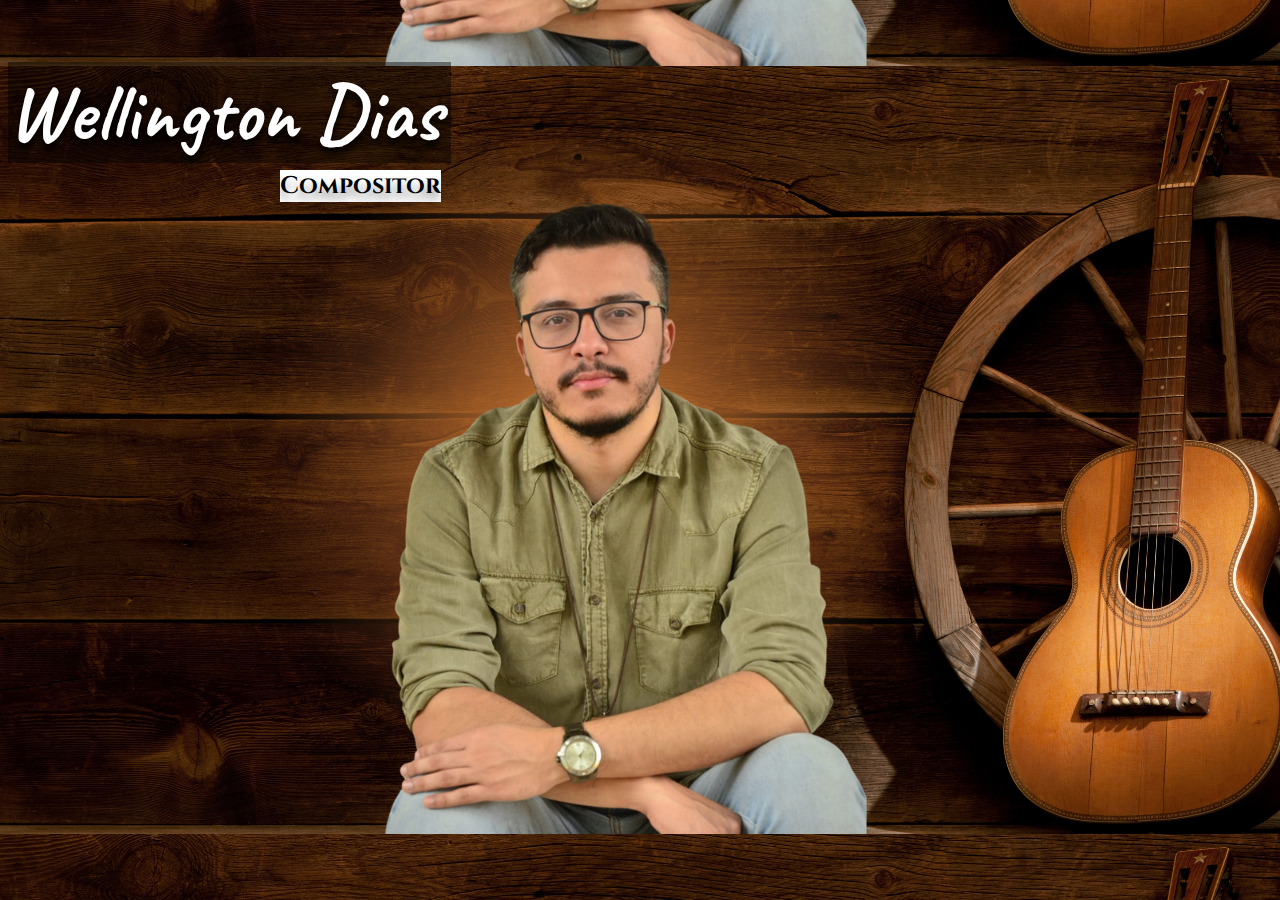
==== pagina1.html @ d92eead6 "site" ====
<!DOCTYPE html>
<html lang="en">
<head>
    <meta charset="UTF-8">
    <meta http-equiv="X-UA-Compatible" content="IE=edge">
    <meta name="viewport" content="width=device-width, initial-scale=1.0">
    <title>Wellington Dias - Compositor</title>
    
    <style>
        @import url('https://fonts.googleapis.com/css2?family=Caveat:wght@700&display=swap');
        @import url('https://fonts.googleapis.com/css2?family=Cinzel:wght@600&display=swap');

        body {
            background-image: url('imagens/fundo.png');
            background-attachment: fixed;
            background-position: center center;
        }

        h1 {
            font-family: 'Caveat', cursive;
            color: white;
            font-size: 5em;
            background-color: rgba(0, 0, 0, 0.432);
            display: inline-block;
            padding-right: 10px;
            text-shadow: 0px 7px 9px black;
            margin-bottom: 10px;
            
        }

        h2 {
            font-family: 'Cinzel', serif;
            background-color: white;
            text-shadow: 0px 7px 9px rgba(0, 0, 0, 0.411);
            display: inline;
            position: absolute;
            top: 150px;
            left: 280px;
        }
        
    </style>
</head>
<header>

</header>

<body>
    <h1> Wellington Dias </h1>
    <h2>Compositor</h2>
    
</body>
</html>
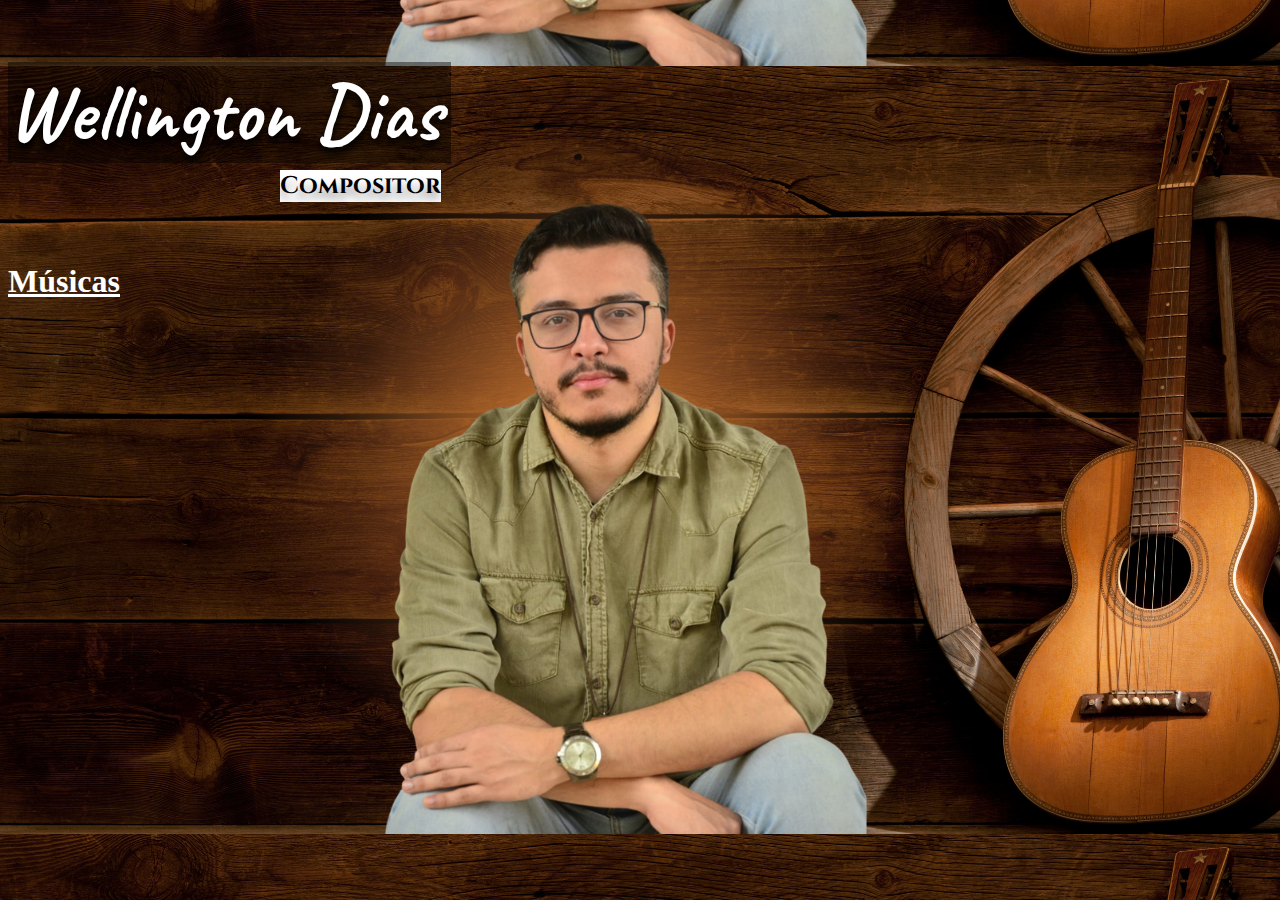
==== commit 206fb7f6: "site" ====
--- a/pagina1.html
+++ b/pagina1.html
@@ -38,6 +38,16 @@
             left: 280px;
         }
         
+        h3 {
+            margin-top: 90px;
+            font-size: 2em;
+            
+        }
+
+        a {
+            color: white;
+        }
+        
     </style>
 </head>
 <header>
@@ -47,6 +57,7 @@
 <body>
     <h1> Wellington Dias </h1>
     <h2>Compositor</h2>
+    <h3><a href="index.html">Músicas</a></h1>
     
 </body>
 </html>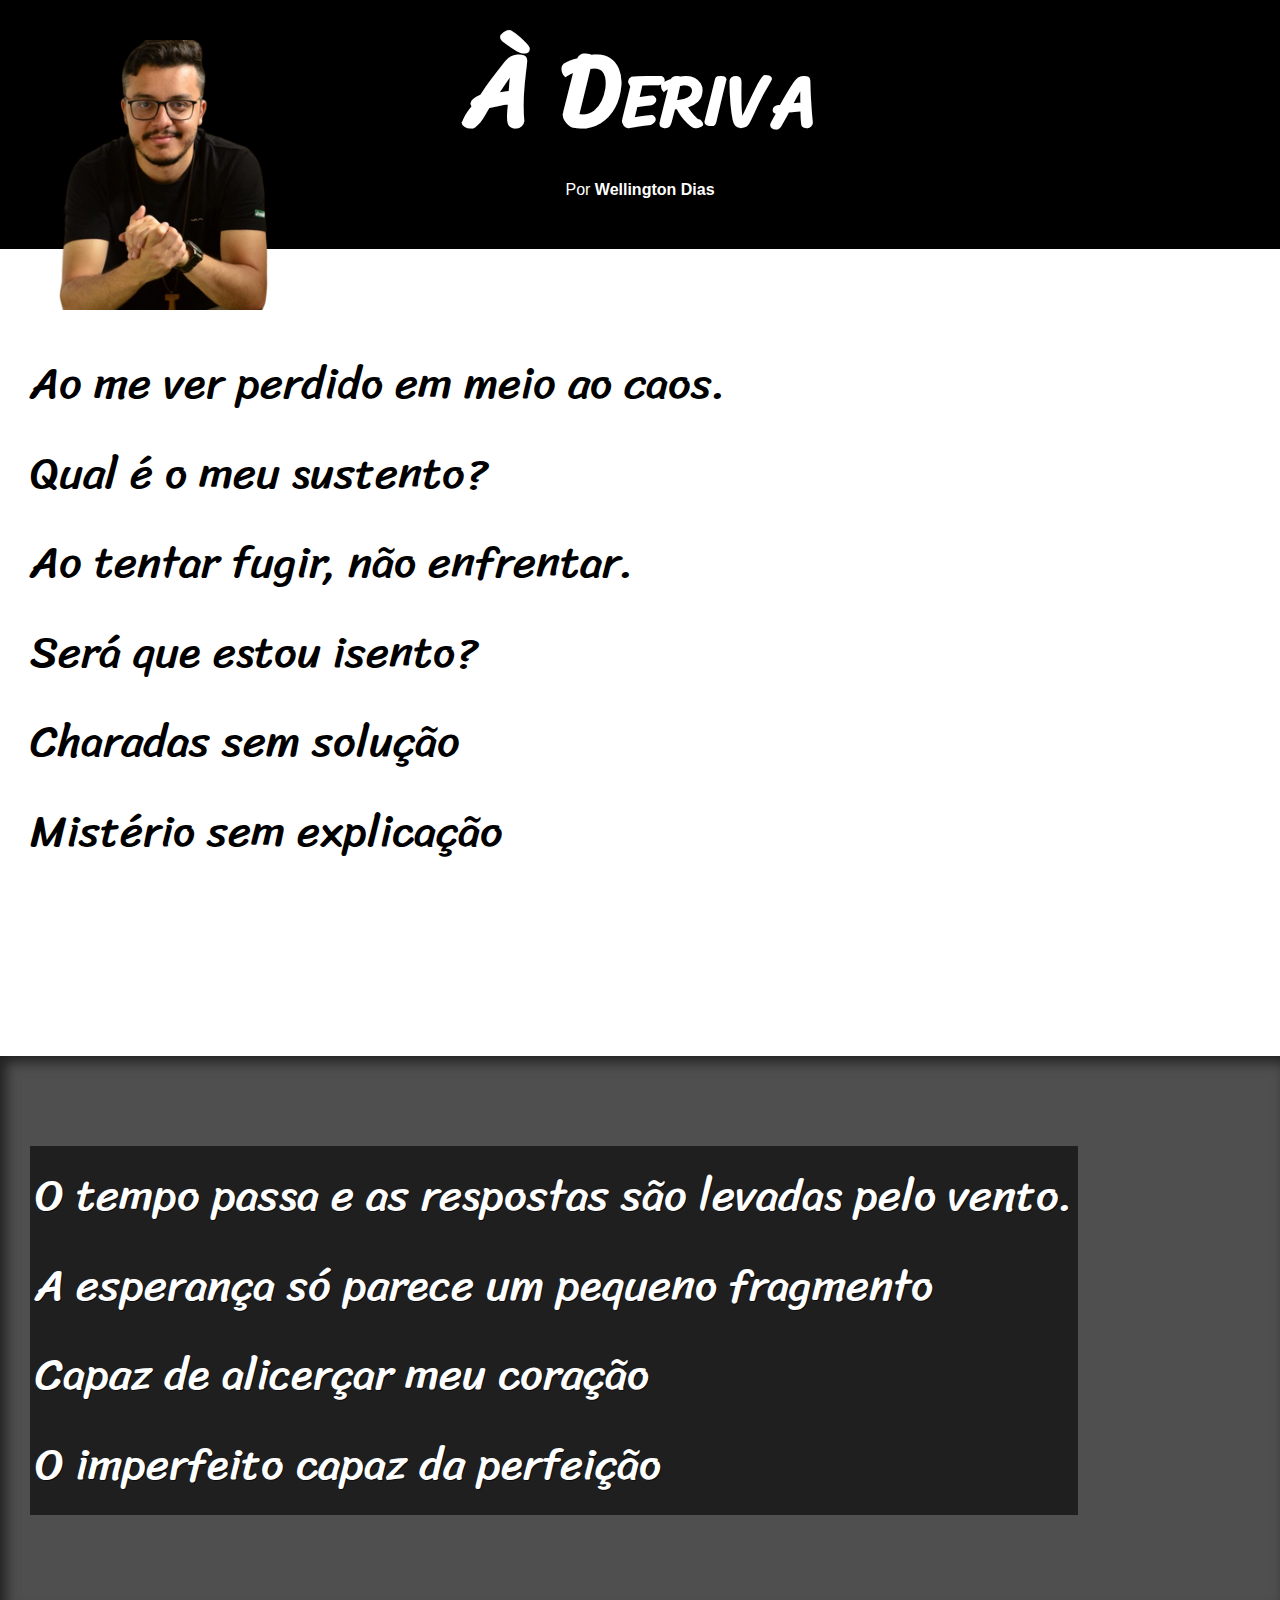
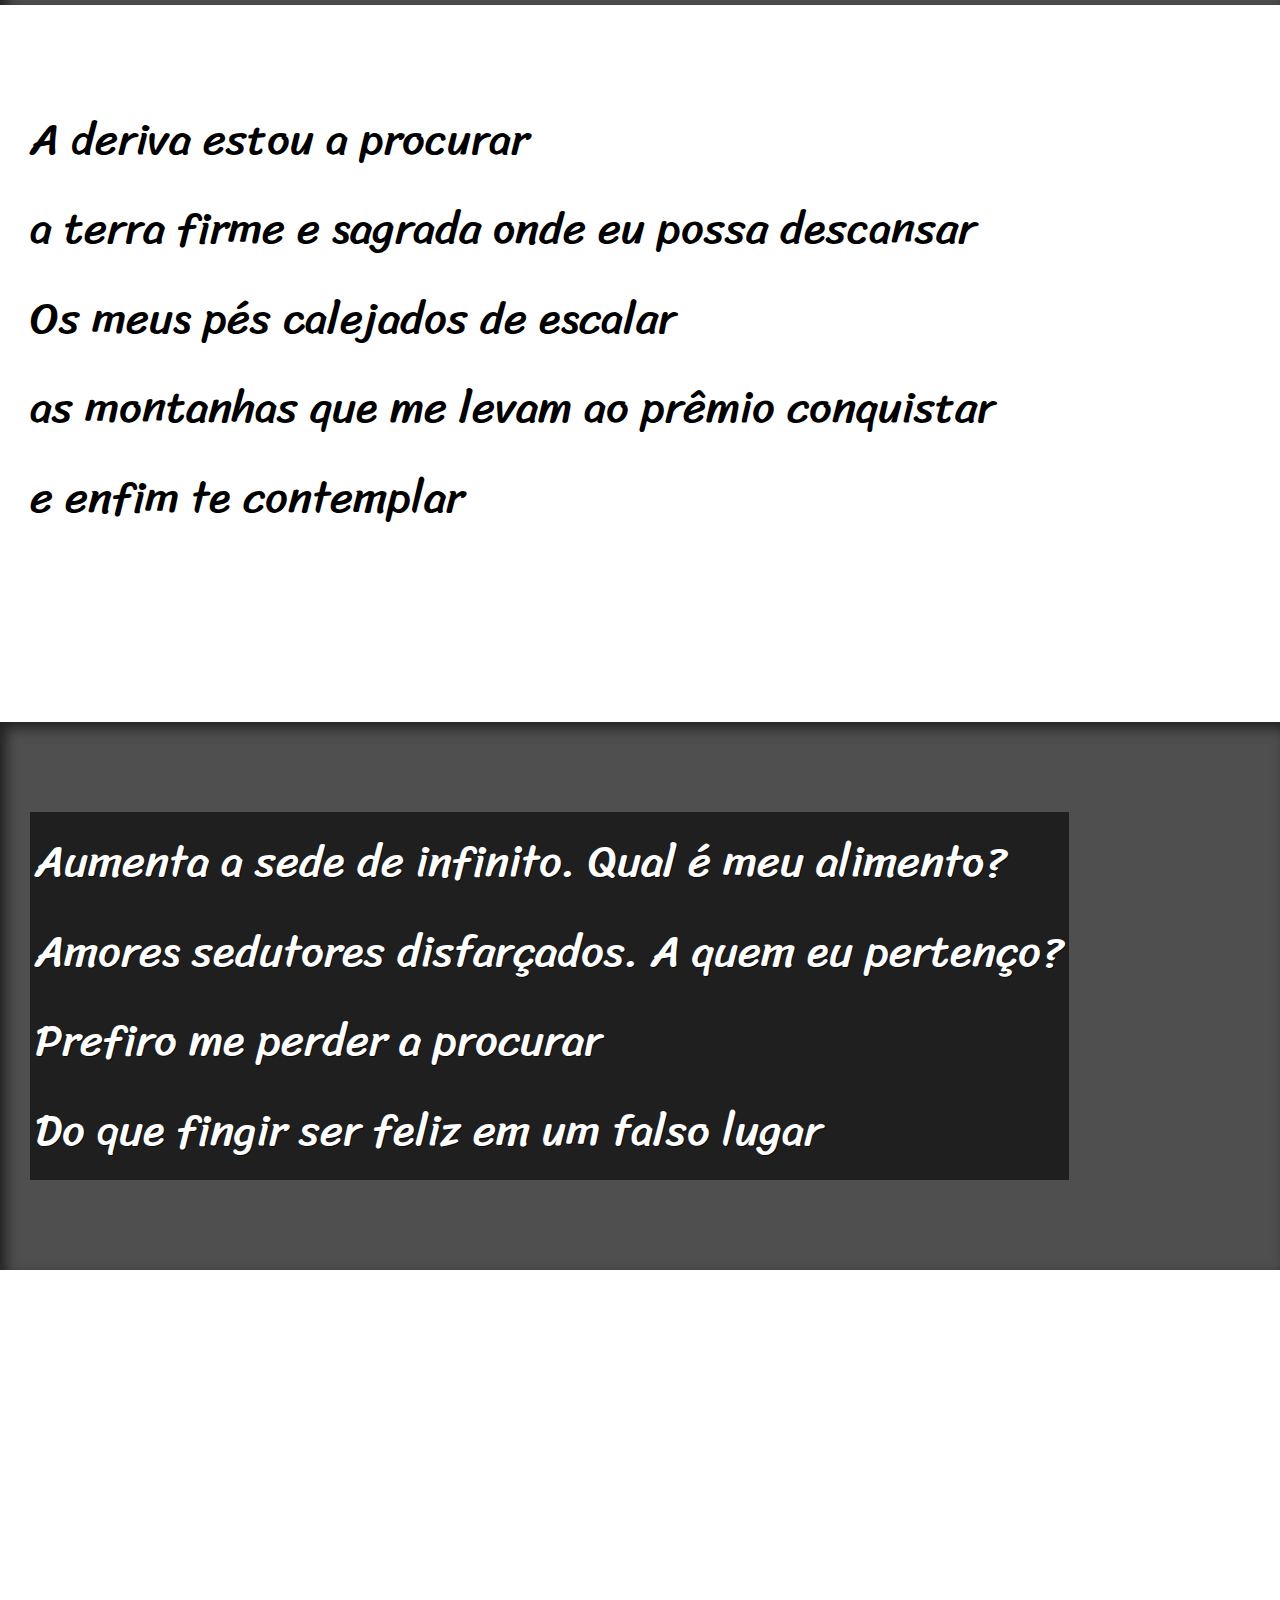
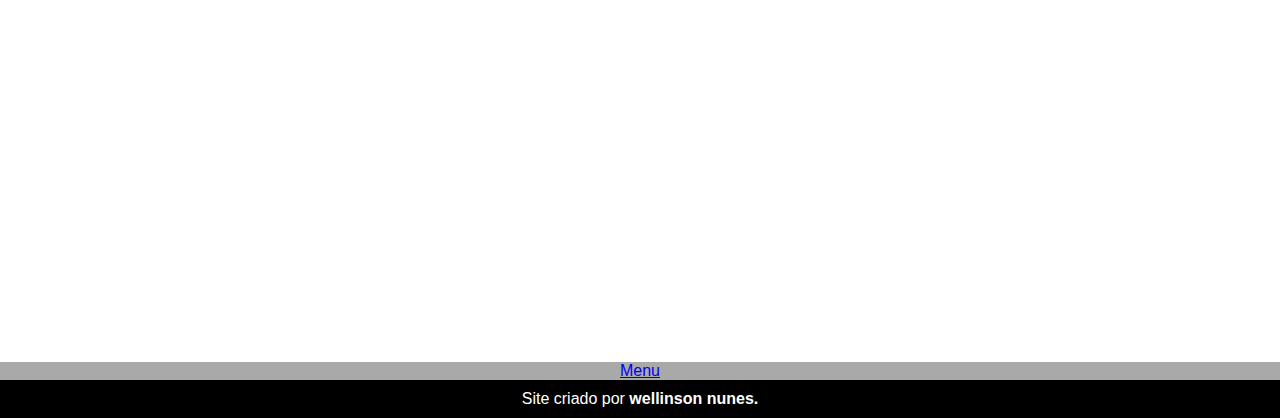
==== commit c173eaca: "site" ====
--- a/pagina1.html
+++ b/pagina1.html
@@ -1,63 +1,80 @@
 <!DOCTYPE html>
-<html lang="en">
+<html lang="pt-br">
 <head>
     <meta charset="UTF-8">
     <meta http-equiv="X-UA-Compatible" content="IE=edge">
     <meta name="viewport" content="width=device-width, initial-scale=1.0">
-    <title>Wellington Dias - Compositor</title>
+    <title>À Deriva</title>
+    <link rel="stylesheet" href="estilo/style.css">
+</head>
+<body>
+    <header>
+        <section class="perfil">
+        </section>
+        <h1>À Deriva</h1>
+        <p>Por <a href=https://www.youtube.com/@wellingtondias4075 target="_blank">Wellington Dias</a></p>
+        
+        
+    </header>
+
+    <section class="normal">
+        <p>
+            Ao me ver perdido em meio ao caos. <br>
+            Qual é o meu sustento? <br>
+            Ao tentar fugir, não enfrentar. <br>
+            Será que estou isento? <br>
+            Charadas sem solução <br>
+            Mistério sem explicação 
+        </p>
+    </section>
+
     
-    <style>
-        @import url('https://fonts.googleapis.com/css2?family=Caveat:wght@700&display=swap');
-        @import url('https://fonts.googleapis.com/css2?family=Cinzel:wght@600&display=swap');
 
-        body {
-            background-image: url('imagens/fundo.png');
-            background-attachment: fixed;
-            background-position: center center;
-        }
+    <section class="imagem" id="img01">
+        <p>
+            O tempo passa e as respostas são levadas pelo vento. <br>
+            A esperança só parece um pequeno fragmento <br>
+            Capaz de alicerçar meu coração <br>
+            O imperfeito capaz da perfeição
+        </p>
+    </section>
 
-        h1 {
-            font-family: 'Caveat', cursive;
-            color: white;
-            font-size: 5em;
-            background-color: rgba(0, 0, 0, 0.432);
-            display: inline-block;
-            padding-right: 10px;
-            text-shadow: 0px 7px 9px black;
-            margin-bottom: 10px;
-            
-        }
+    
 
-        h2 {
-            font-family: 'Cinzel', serif;
-            background-color: white;
-            text-shadow: 0px 7px 9px rgba(0, 0, 0, 0.411);
-            display: inline;
-            position: absolute;
-            top: 150px;
-            left: 280px;
-        }
+    <section class="normal">
+        <p>
+            A deriva estou a procurar <br>
+            a terra firme e sagrada onde eu possa descansar <br>
+            Os meus pés calejados de escalar <br>
+            as montanhas que me levam ao prêmio conquistar <br>
+            e enfim te contemplar
+        </p>
+
         
-        h3 {
-            margin-top: 90px;
-            font-size: 2em;
-            
-        }
+    </section>
 
-        a {
-            color: white;
-        }
+    
+
+    <section class="imagem" id="img02">
+        <p>
+            Aumenta a sede de infinito. Qual é meu alimento? <br>
+            Amores sedutores disfarçados. A quem eu pertenço? <br>
+            Prefiro me perder a procurar <br>
+            Do que fingir ser feliz em um falso lugar
+        </p>
+    </section>
+
+    
+
+    <section class="video">
+        <iframe width="200" height="215" src="https://www.youtube.com/embed/rWeHIQjz5IM" title="YouTube video player" frameborder="0" allow="accelerometer; autoplay; clipboard-write; encrypted-media; gyroscope; picture-in-picture; web-share" allowfullscreen></iframe>
+        </p>
         
-    </style>
-</head>
-<header>
+    </section>
+    <p class="menu"><a href="pagina1.html">Menu</a></p>
 
-</header>
-
-<body>
-    <h1> Wellington Dias </h1>
-    <h2>Compositor</h2>
-    <h3><a href="index.html">Músicas</a></h1>
-    
+    <footer>
+        <p>Site criado por <a href="https://github.com/WellinsonNunes" target="_blank">wellinson nunes.</a></p>
+    </footer>
 </body>
 </html>--- a/estilo/style.css
+++ b/estilo/style.css
@@ -0,0 +1,144 @@
+@charset "UTF-08";
+
+@import url('https://fonts.googleapis.com/css2?family=Passion+One&display=swap');
+
+@import url('https://fonts.googleapis.com/css2?family=Sriracha&display=swap');
+
+:root {
+    --fonte1: Verdana, Geneva, Tahoma, sans-serif;
+    --fonte2: 'Passion One', cursive;
+    --fonte3: 'Sriracha', cursive;
+    
+}
+
+* {
+    margin: 0px;
+    padding: 0px;
+}
+
+html, body {
+    min-height: 100vh;
+    background-color: darkgray;
+    font-family: var(--fonte1);
+}
+
+div {
+    position: absolute;
+    top: 11px;
+    
+}
+
+header {
+    background-color: black;
+    color: white;
+    text-align: center;
+    
+
+}
+
+header > h1 {
+    font-variant: small-caps;
+    font-family: var(--fonte3);
+    font-size: 8vw;
+}
+
+header > p {
+    padding-bottom: 50px;
+}
+
+ header a, footer a {
+    color: white;
+    text-decoration: none;
+    font-weight: bolder;
+}
+
+header a:hover, footer a:hover {
+    text-decoration: underline;
+}
+
+section {
+    padding-top: 10vh;
+    padding-bottom: 10vh;
+    line-height: 2em;
+    padding-left: 30px;
+    font-family: var(--fonte3);
+    font-size: 3.5vw;
+}
+
+section > p {
+    padding-bottom: 2em;
+}
+
+section.perfil {
+    background-image: url(../imagens/kbssa1.png);
+    background-repeat: no-repeat;
+    width: 40vw;
+    position: absolute;
+    height: 90px;
+    left: 40px;
+    top: 40px;
+    height: 10vh;
+    background-size: contain;
+
+
+}
+
+section.normal {
+    background-color: white;
+    color: black;
+}
+
+section.imagem {
+    background-color: rgb(80, 79, 79);
+    color: white;
+    box-shadow: inset 6px 6px 13px 0px rgba(0, 0, 0, 0.596);
+    background-size: cover;
+    background-attachment: fixed;
+}
+
+section.video {
+    position: relative;
+    background-color: white;
+    padding-bottom: 40%;
+    
+    
+}
+
+section.video > iframe{
+    position: absolute;
+    width: 70%;
+    height: 80%;
+    bottom: 30px;
+    
+}
+
+
+section.imagem > p {
+    background-color: rgba(0, 0, 0, 0.603);
+    display: inline-block;
+    padding: 5px;
+    text-shadow: 1px 1px 0px rgba(0, 0, 0, 0.603);
+}
+
+section#img01 {
+    background-image: url(../imagens/img01.png);
+    background-position: right center;
+    
+}
+
+section#img02 {
+    background-image: url(../imagens/img02.png);
+    
+}
+
+footer {
+    background-color: black;
+    text-align: center;
+    color: white;
+    padding: 10px;
+}
+
+p.menu {
+    text-align: center;
+    font-size: 1.2;
+}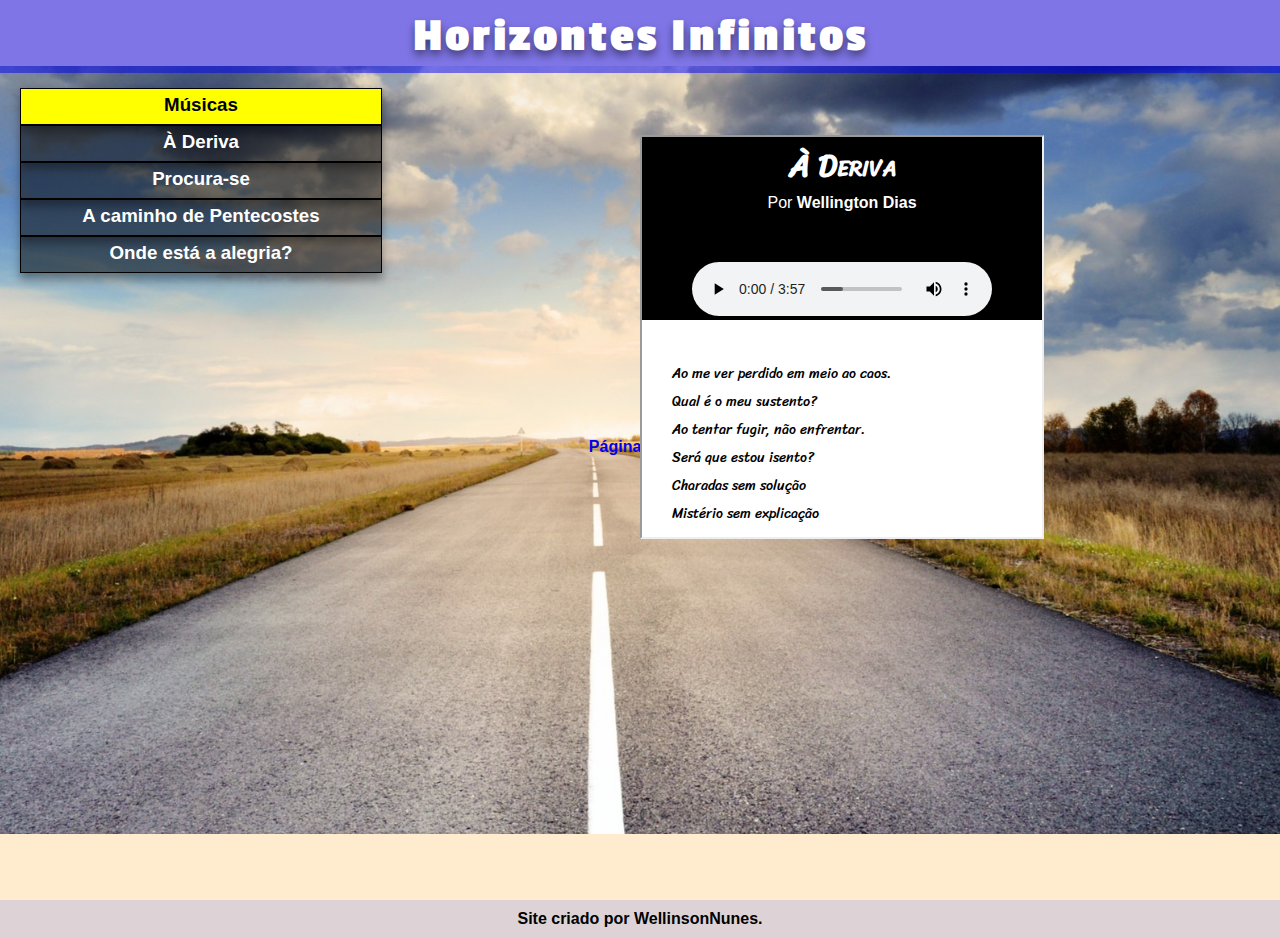
==== commit 050c7e68: "site" ====
--- a/pagina1.html
+++ b/pagina1.html
@@ -1,80 +1,181 @@
 <!DOCTYPE html>
-<html lang="pt-br">
+<html lang="en">
 <head>
     <meta charset="UTF-8">
     <meta http-equiv="X-UA-Compatible" content="IE=edge">
     <meta name="viewport" content="width=device-width, initial-scale=1.0">
-    <title>À Deriva</title>
-    <link rel="stylesheet" href="estilo/style.css">
+    <title>Projeto - Horizonte Infinitos</title>
 </head>
-<body>
-    <header>
-        <section class="perfil">
-        </section>
-        <h1>À Deriva</h1>
-        <p>Por <a href=https://www.youtube.com/@wellingtondias4075 target="_blank">Wellington Dias</a></p>
+<style>
+    @import url('https://fonts.googleapis.com/css2?family=Passion+One&display=swap');
+    * {
+        margin: 0px;
+        padding: 0px;
+        
+    }
+
+    html, body {
+        height: 100vh;
+        width: 100vw;
+        background-color: blanchedalmond;
+    }
+
+    main {
+        height: 100vh;
+        width: 100vw;
+        position: relative;
+        background-image: url(imagens/horizonte.png);
+        background-attachment: fixed;
+        background-position: center center;
+        background-repeat: no-repeat;
+        
+    }
+
+    section.titulo {
+        background-color: rgba(0, 0, 255, 0.5);
+        padding: 10px;
         
         
-    </header>
 
-    <section class="normal">
-        <p>
-            Ao me ver perdido em meio ao caos. <br>
-            Qual é o meu sustento? <br>
-            Ao tentar fugir, não enfrentar. <br>
-            Será que estou isento? <br>
-            Charadas sem solução <br>
-            Mistério sem explicação 
-        </p>
-    </section>
+    }
+    
+    h1 {
+        font-family: 'Passion One', cursive;
+        font-size: 3em;
+        text-align: center;
+        color: white;
+        letter-spacing: 3px;
+        text-shadow: 0px 5px 9px rgba(0, 0, 0, 0.466);
+        
+    }
+
+    section.musicas {
+
+        margin-left: 20px;
+        margin-top: 15px;
+        height: 350px;
+        
+    }
+
+    section.paginas {
+        position: absolute;
+        top: 15%;
+        left: 50%;
+        
+        
+    }
+
+    h2 {
+        font-family: Arial, Helvetica, sans-serif;
+        font-size: 4em;
+        display: inline-block;
+    }
 
     
+    div.menu {
+            background-color: rgba(0, 0, 0, 0.514);
+            width: 350px;
+            height: 25px;
+            border: 1px solid black;
+            display: inline-block;
+            display: block;
+            padding: 5px;
+            box-shadow: 0px 7px 9px rgba(0, 0, 0, 0.349);
+        }
 
-    <section class="imagem" id="img01">
-        <p>
-            O tempo passa e as respostas são levadas pelo vento. <br>
-            A esperança só parece um pequeno fragmento <br>
-            Capaz de alicerçar meu coração <br>
-            O imperfeito capaz da perfeição
-        </p>
-    </section>
+        div#titulo {
+            margin-top: 10px;
+            background-color: yellow;
+        }
+
+        h3 {
+            text-align: center;
+            font-family: Verdana, Geneva, Tahoma, sans-serif;
+            color: white;
+        }
+
+        h3.cabecalho {
+            text-align: center;
+            font-family: Verdana, Geneva, Tahoma, sans-serif;
+            color: black;
+            
+        }
+
+        a {
+            text-decoration: none;
+        }
+
+        a:hover {
+            
+            color: white;
+            font-size: 1.1em;
+            text-decoration: dashed;
+        }
+
+    footer {
+        background-color: rgba(187, 187, 224, 0.5);
+        padding: 10px;
+    }
+
+    p {
+        text-align: center;
+        color: black;
+        font-weight: bolder;
+        font-family: Arial, Helvetica, sans-serif;
+    }
 
     
-
-    <section class="normal">
-        <p>
-            A deriva estou a procurar <br>
-            a terra firme e sagrada onde eu possa descansar <br>
-            Os meus pés calejados de escalar <br>
-            as montanhas que me levam ao prêmio conquistar <br>
-            e enfim te contemplar
-        </p>
-
-        
-    </section>
-
     
 
-    <section class="imagem" id="img02">
-        <p>
-            Aumenta a sede de infinito. Qual é meu alimento? <br>
-            Amores sedutores disfarçados. A quem eu pertenço? <br>
-            Prefiro me perder a procurar <br>
-            Do que fingir ser feliz em um falso lugar
-        </p>
-    </section>
+</style>
+<body>
+    <main>
+        <section class="titulo">
+            <h1>Horizontes Infinitos</h1>
 
-    
+        </section>
 
-    <section class="video">
-        <iframe width="200" height="215" src="https://www.youtube.com/embed/rWeHIQjz5IM" title="YouTube video player" frameborder="0" allow="accelerometer; autoplay; clipboard-write; encrypted-media; gyroscope; picture-in-picture; web-share" allowfullscreen></iframe>
-        </p>
+        <section class="musicas">
+            <div class="menu" id="titulo">
+                <h3 class="cabecalho">Músicas</h3>
+            </div>
+            <div class="menu">
+                <a href="pagina.html" target="frame">
+                    <h3>À Deriva</h3>
+                </a>
+            </div>
+            <div class="menu">
+                <a href="#">
+                    <h3>Procura-se</h3>
+                </a>
+            </div>
+            <div class="menu">
+                <a href="#">
+                    <h3>A caminho de Pentecostes</h3>
+                </a>
+            </div>
+            <div class="menu">
+                <a href="#">
+                    <h3>Onde está a alegria?</h3>
+                </a>
+            </div>
         
-    </section>
-    <p class="menu"><a href="pagina1.html">Menu</a></p>
+            
+                
+        
+
+        </section>
+
+        <section class="paginas">
+            <iframe src="pagina.html" frameborder="1" height="400px" width="400px" name="frame"></iframe>
+        </section>
+
+        <p><a href="index.html">Página inicial</a></p>
+    </main>
 
     <footer>
-        <p>Site criado por <a href="https://github.com/WellinsonNunes" target="_blank">wellinson nunes.</a></p>
+        <p>Site criado por WellinsonNunes.</p>
     </footer>
+    
 </body>
 </html>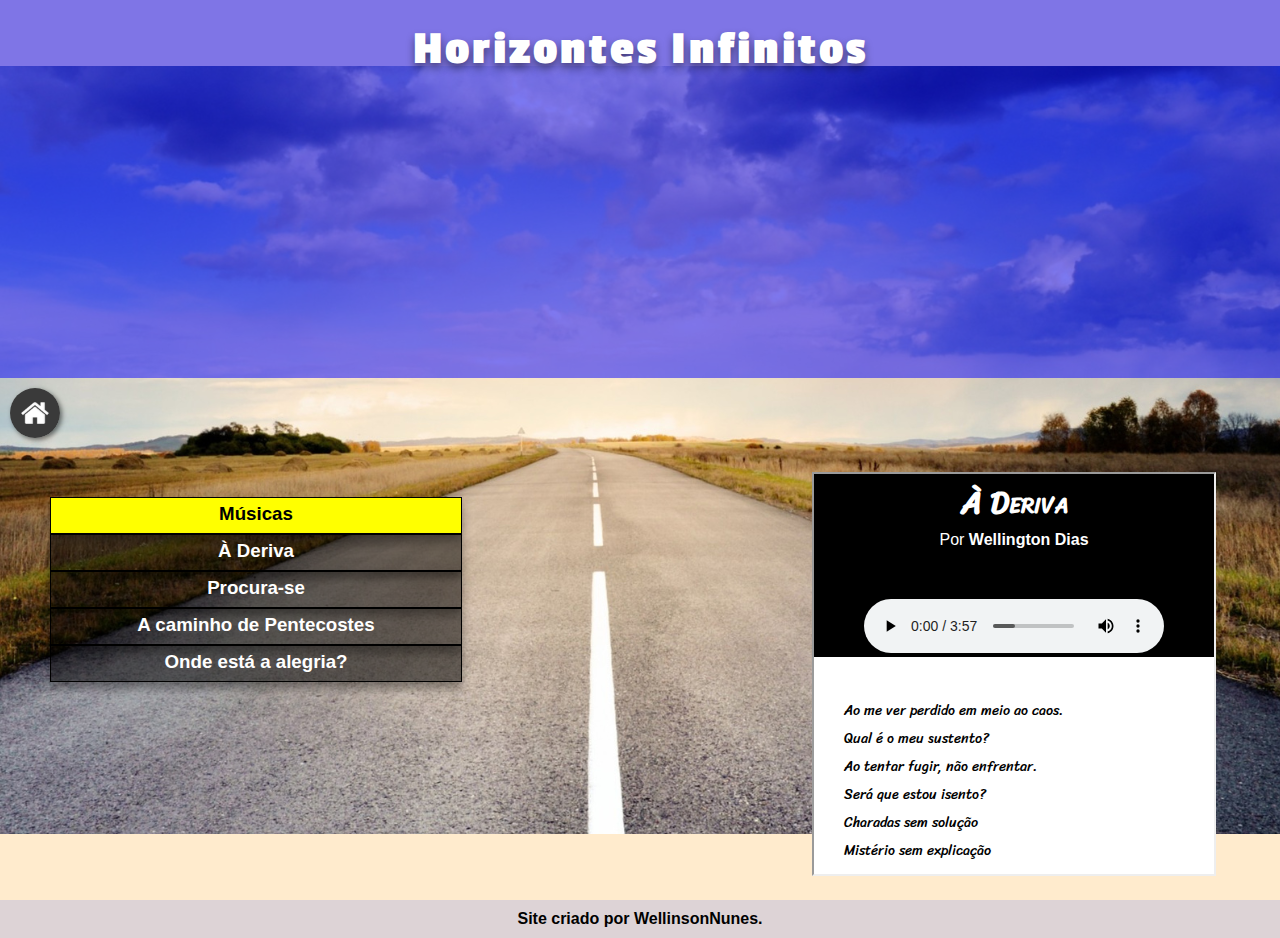
==== commit 3e89bc61: "site" ====
--- a/pagina1.html
+++ b/pagina1.html
@@ -22,18 +22,23 @@
 
     main {
         height: 100vh;
-        width: 100vw;
-        position: relative;
         background-image: url(imagens/horizonte.png);
         background-attachment: fixed;
         background-position: center center;
         background-repeat: no-repeat;
+        display: flex;
+        flex-direction: column;
         
     }
 
     section.titulo {
         background-color: rgba(0, 0, 255, 0.5);
-        padding: 10px;
+        padding: 3px;
+        flex-basis: 100%;
+        display: flex;
+        justify-content: center;
+    
+        
         
         
 
@@ -41,6 +46,7 @@
     
     h1 {
         font-family: 'Passion One', cursive;
+        margin-top: 20px;
         font-size: 3em;
         text-align: center;
         color: white;
@@ -49,20 +55,52 @@
         
     }
 
+    section.principal {
+        flex: 1 0 400px;
+        padding: 20px;
+        display: flex;
+        flex-wrap: wrap;
+        column-gap: 320px;
+        row-gap: 20px;
+        
+    }
+
     section.musicas {
-
-        margin-left: 20px;
-        margin-top: 15px;
-        height: 350px;
+        
+        margin-left: 30px;
+        
         
     }
 
     section.paginas {
-        position: absolute;
-        top: 15%;
-        left: 50%;
-        
-        
+        margin-left: 30px;
+        
+         
+    }
+
+    iframe {
+        
+    }
+
+    section.home {
+        display: flex;
+        justify-content: left;
+        padding: 10px;
+        
+    }
+
+    section.home img {
+        width: 50px;
+        border-radius: 50%;
+        box-shadow: 2px 2px 5px rgba(0, 0, 0, 0.527);
+        
+    }
+
+    section.home img:hover {
+        border: 2px solid rgba(255, 255, 255, 0.664);
+        box-sizing: border-box;
+        transform: translate(0px, -3px);
+        box-shadow: 5px 5px 10px rgba(0, 0, 0, 0.479);
     }
 
     h2 {
@@ -74,7 +112,7 @@
     
     div.menu {
             background-color: rgba(0, 0, 0, 0.514);
-            width: 350px;
+            width: 400px;
             height: 25px;
             border: 1px solid black;
             display: inline-block;
@@ -84,7 +122,7 @@
         }
 
         div#titulo {
-            margin-top: 10px;
+            margin-top: 25px;
             background-color: yellow;
         }
 
@@ -124,6 +162,44 @@
         font-family: Arial, Helvetica, sans-serif;
     }
 
+    @media (max-width: 460px) {
+        div.menu {
+            width: 90%;
+            height: 50px;
+            
+            
+        }
+
+        iframe {
+            width: 90%;
+        }
+
+    }
+
+    @media (min-width:460px) and (max-width:860px) {
+
+        section.principal {
+        flex: 1 0 400px;
+        padding: 20px;
+        display: flex;
+        flex-wrap: wrap;
+        column-gap: 10px;
+        row-gap: 20px;
+        
+    }
+        div.menu {
+            width: 300px;
+            height: 50px;
+            
+            
+        }
+
+        iframe {
+            width: 300px;
+        }
+
+    }
+
     
     
 
@@ -134,43 +210,45 @@
             <h1>Horizontes Infinitos</h1>
 
         </section>
-
-        <section class="musicas">
-            <div class="menu" id="titulo">
-                <h3 class="cabecalho">Músicas</h3>
-            </div>
-            <div class="menu">
-                <a href="pagina.html" target="frame">
-                    <h3>À Deriva</h3>
-                </a>
-            </div>
-            <div class="menu">
-                <a href="#">
-                    <h3>Procura-se</h3>
-                </a>
-            </div>
-            <div class="menu">
-                <a href="#">
-                    <h3>A caminho de Pentecostes</h3>
-                </a>
-            </div>
-            <div class="menu">
-                <a href="#">
-                    <h3>Onde está a alegria?</h3>
-                </a>
-            </div>
-        
-            
-                
-        
-
+        <section class="home">
+            <a href="index.html"><img src="imagens/logo-home.jpg" alt="menu"></a>
+       </section>
+
+        <section class="principal">
+            <section class="musicas">
+                <div class="menu" id="titulo">
+                    <h3 class="cabecalho">Músicas</h3>
+                </div>
+                <div class="menu">
+                    <a href="pagina.html" target="frame">
+                        <h3>À Deriva</h3>
+                    </a>
+                </div>
+                <div class="menu">
+                    <a href="#">
+                        <h3>Procura-se</h3>
+                    </a>
+                </div>
+                <div class="menu">
+                    <a href="#">
+                        <h3>A caminho de Pentecostes</h3>
+                    </a>
+                </div>
+                <div class="menu">
+                    <a href="#">
+                        <h3>Onde está a alegria?</h3>
+                    </a>
+                </div>
+            
+            
+            
+            
+            </section>
+            <section class="paginas">
+                <iframe src="pagina.html" frameborder="1" height="400px" width="400px" name="frame"></iframe>
+            </section>
+            
         </section>
-
-        <section class="paginas">
-            <iframe src="pagina.html" frameborder="1" height="400px" width="400px" name="frame"></iframe>
-        </section>
-
-        <p><a href="index.html">Página inicial</a></p>
     </main>
 
     <footer>
